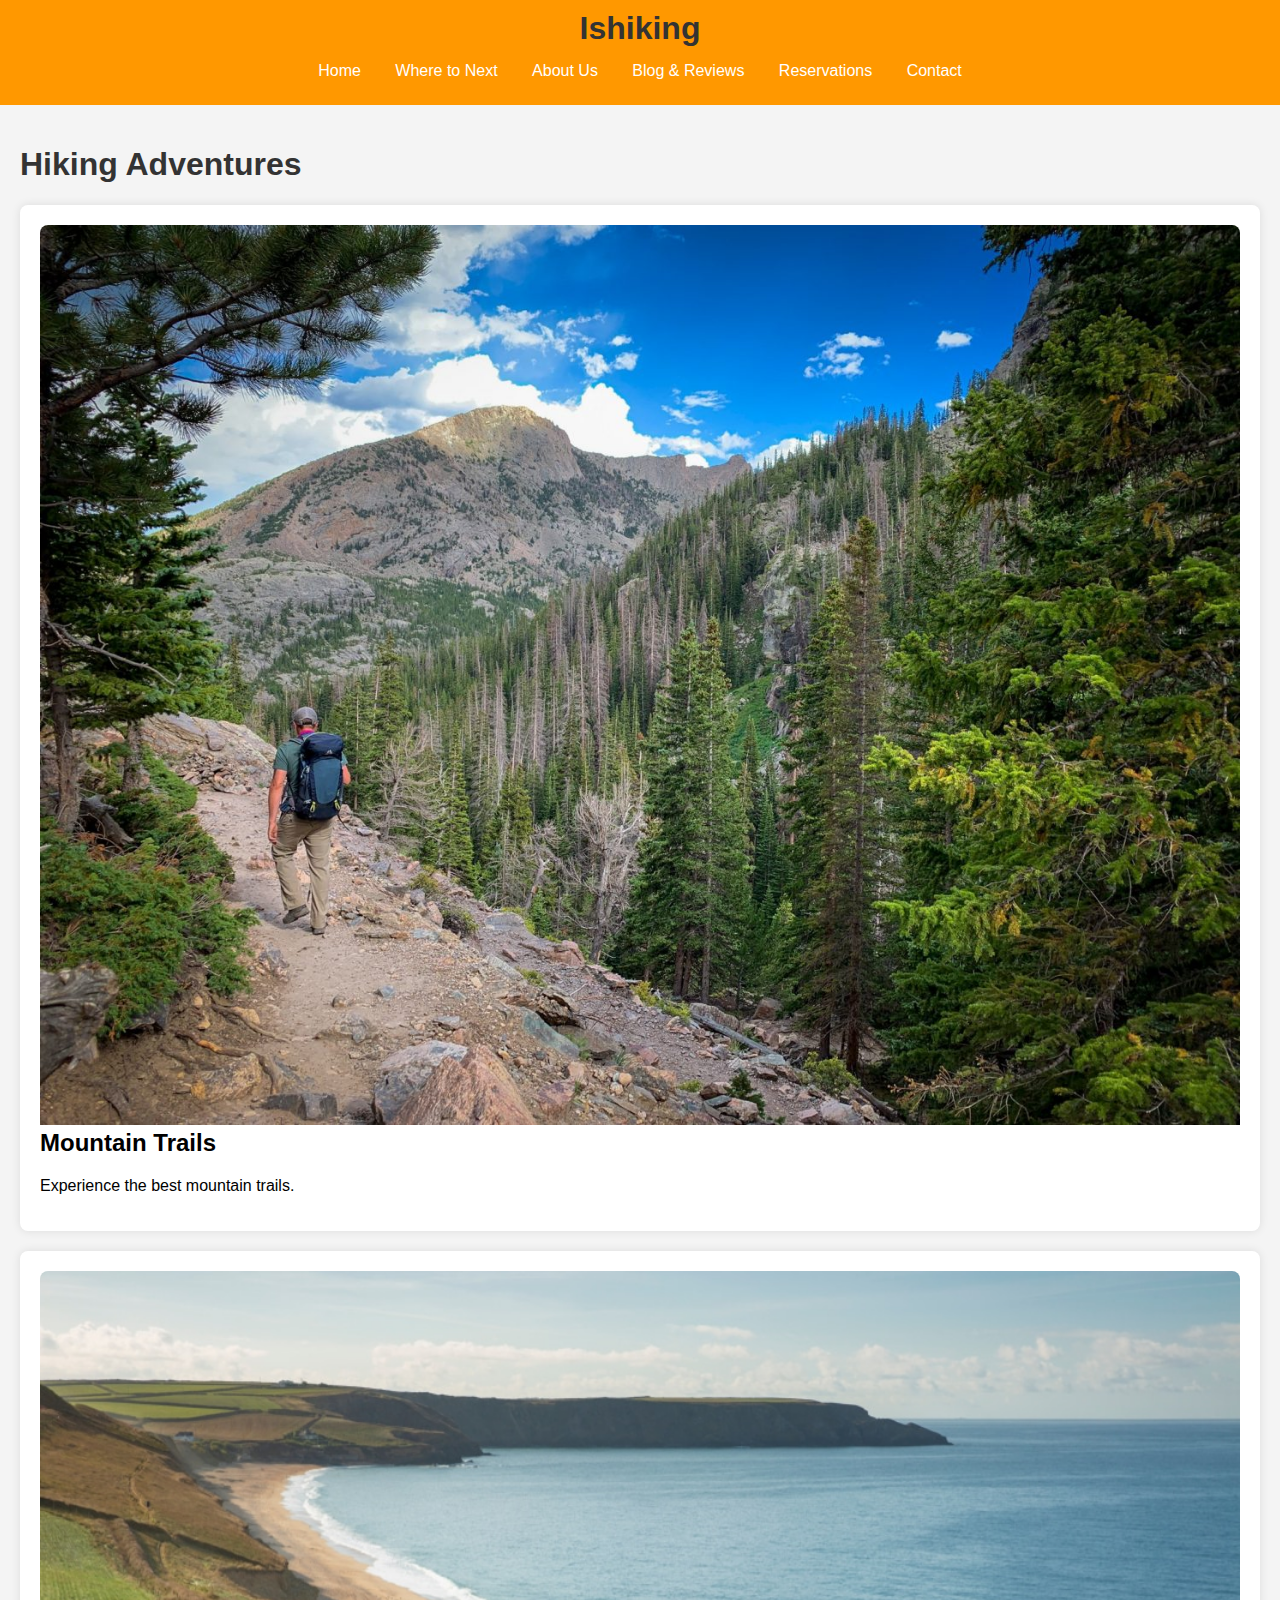
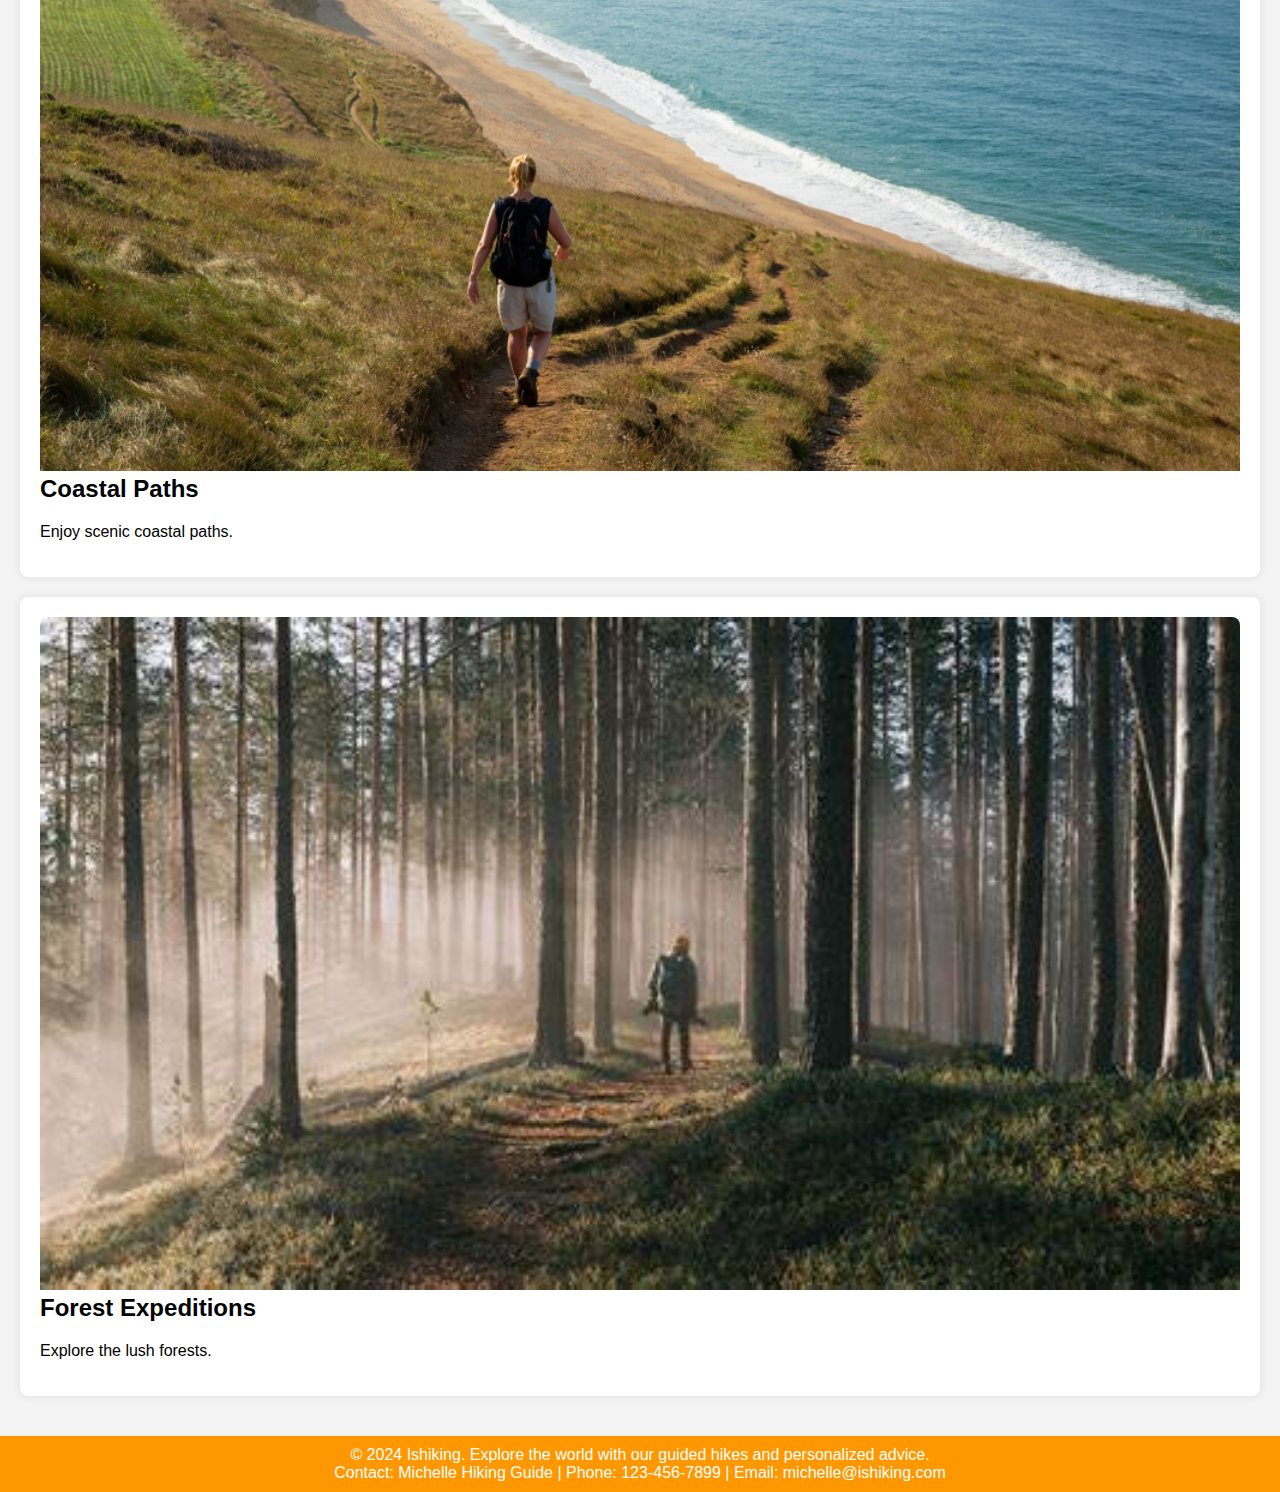
==== index.html @ 53936bbd "index.html fix" ====
<!DOCTYPE html>
<html lang="en">
<head>
    <meta charset="UTF-8">
    <meta name="viewport" content="width=device-width, initial-scale=1.0">
    <link rel="stylesheet" href="styles.css">
    <title>Hiking - Ishiking</title>
</head>
<body>
    <header>
        <h1>Ishiking</h1>
        <nav>
            <a href="index.html">Home</a>
            <a href="next.html">Where to Next</a>
            <a href="about.html">About Us</a>
            <a href="blog-reviews.html">Blog & Reviews</a>
            <a href="reservations.html">Reservations</a>
            <a href="contact.html">Contact</a>
        </nav>
    </header>
    <div class="container">
        <h1>Hiking Adventures</h1>
        <div class="card">
            <img src="images/mountain-trails.jpg" alt="Mountain Trails">
            <h2>Mountain Trails</h2>
            <p>Experience the best mountain trails.</p>
        </div>
        <div class="card">
            <img src="images/coastal-paths.jpg" alt="Coastal Paths">
            <h2>Coastal Paths</h2>
            <p>Enjoy scenic coastal paths.</p>
        </div>
        <div class="card">
            <img src="images/forest-expeditions.jpg" alt="Forest Expeditions">
            <h2>Forest Expeditions</h2>
            <p>Explore the lush forests.</p>
        </div>
    </div>
    <footer>
        © 2024 Ishiking. Explore the world with our guided hikes and personalized advice.
        <br>
        Contact: Michelle Hiking Guide | Phone: 123-456-7899 | Email: michelle@ishiking.com
    </footer>
    <script src="scripts.js"></script>
</body>
</html>
---- styles.css ----
body {
    font-family: Arial, sans-serif;
    margin: 0;
    padding: 0;
    background-color: #f4f4f4;
}

header {
    background-color: #ff9800;
    color: white;
    padding: 10px 0;
    text-align: center;
}

header h1 {
    margin: 0;
}

nav a {
    color: white;
    text-decoration: none;
    padding: 15px;
    display: inline-block;
}

.container {
    padding: 20px;
}

h1 {
    color: #333;
}

.card {
    background: white;
    border-radius: 8px;
    padding: 20px;
    margin: 20px 0;
    box-shadow: 0 0 10px rgba(0, 0, 0, 0.1);
}

.card img {
    width: 100%;
    height: auto;
    border-radius: 8px 8px 0 0;
}

.card h2 {
    margin-top: 0;
}

.btn {
    background-color: #ff9800;
    color: white;
    padding: 10px 20px;
    text-decoration: none;
    border-radius: 5px;
}

form {
    display: flex;
    flex-direction: column;
    width: 300px;
    margin: 20px 0;
}

form input, form button, form textarea, form select {
    padding: 10px;
    margin: 5px 0;
    border-radius: 5px;
    border: 1px solid #ccc;
}

form button {
    background-color: #ff9800;
    color: white;
    border: none;
}

footer {
    background-color: #ff9800;
    color: white;
    text-align: center;
    padding: 10px 0;
    position: relative;
    width: 100%;
}

.destinations .card, .team .card, .highlights .card {
    display: inline-block;
    width: 30%;
    margin: 1%;
    vertical-align: top;
}

@media (max-width: 768px) {
    .destinations .card, .team .card, .highlights .card {
        width: 100%;
    }
}

button, input[type="submit"] {
    cursor: pointer;
}
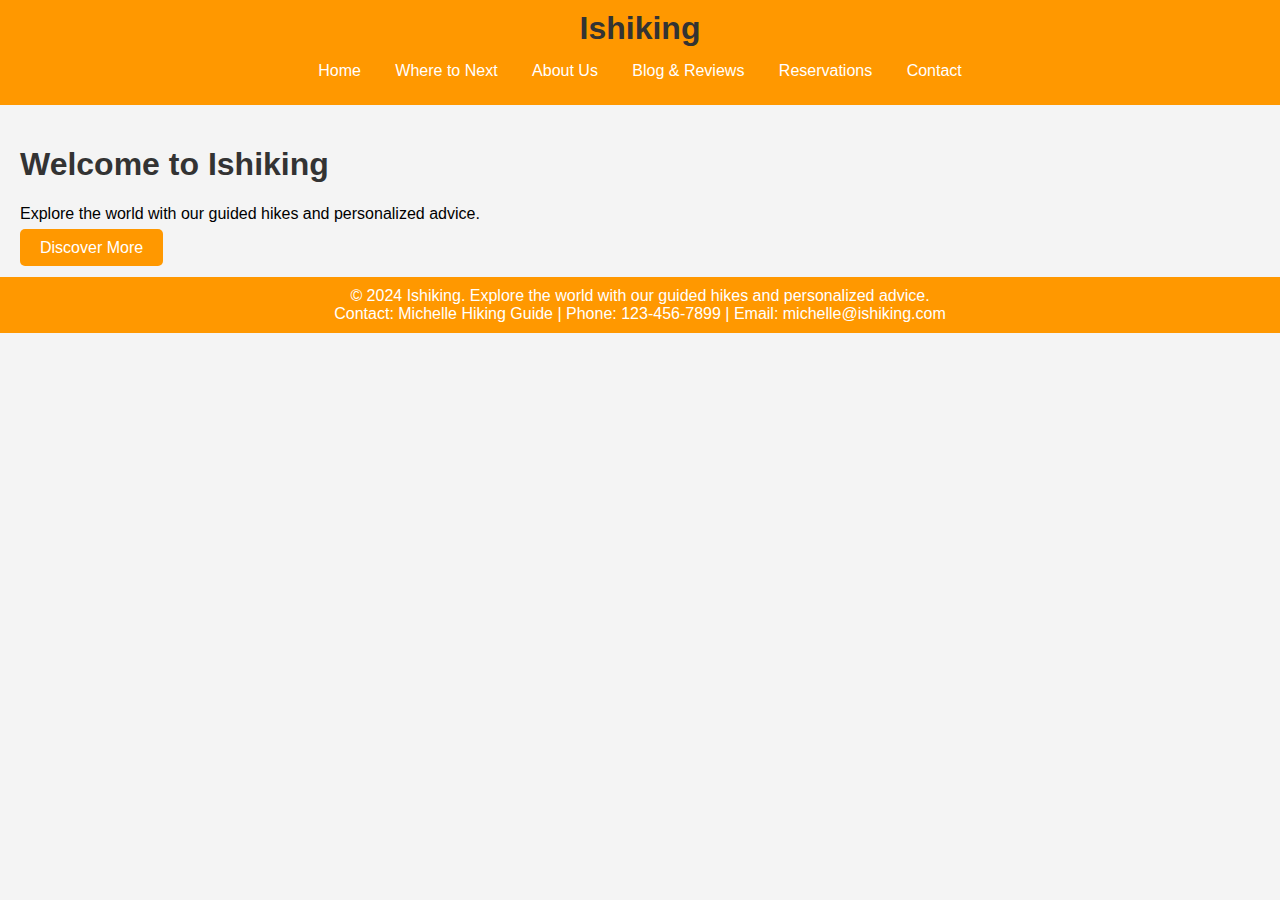
==== commit 02f45426: "update navigation links" ====
--- a/index.html
+++ b/index.html
@@ -4,7 +4,7 @@
     <meta charset="UTF-8">
     <meta name="viewport" content="width=device-width, initial-scale=1.0">
     <link rel="stylesheet" href="styles.css">
-    <title>Hiking - Ishiking</title>
+    <title>Home - Ishiking</title>
 </head>
 <body>
     <header>
@@ -19,22 +19,9 @@
         </nav>
     </header>
     <div class="container">
-        <h1>Hiking Adventures</h1>
-        <div class="card">
-            <img src="images/mountain-trails.jpg" alt="Mountain Trails">
-            <h2>Mountain Trails</h2>
-            <p>Experience the best mountain trails.</p>
-        </div>
-        <div class="card">
-            <img src="images/coastal-paths.jpg" alt="Coastal Paths">
-            <h2>Coastal Paths</h2>
-            <p>Enjoy scenic coastal paths.</p>
-        </div>
-        <div class="card">
-            <img src="images/forest-expeditions.jpg" alt="Forest Expeditions">
-            <h2>Forest Expeditions</h2>
-            <p>Explore the lush forests.</p>
-        </div>
+        <h1>Welcome to Ishiking</h1>
+        <p>Explore the world with our guided hikes and personalized advice.</p>
+        <a href="next.html" class="btn">Discover More</a>
     </div>
     <footer>
         © 2024 Ishiking. Explore the world with our guided hikes and personalized advice.
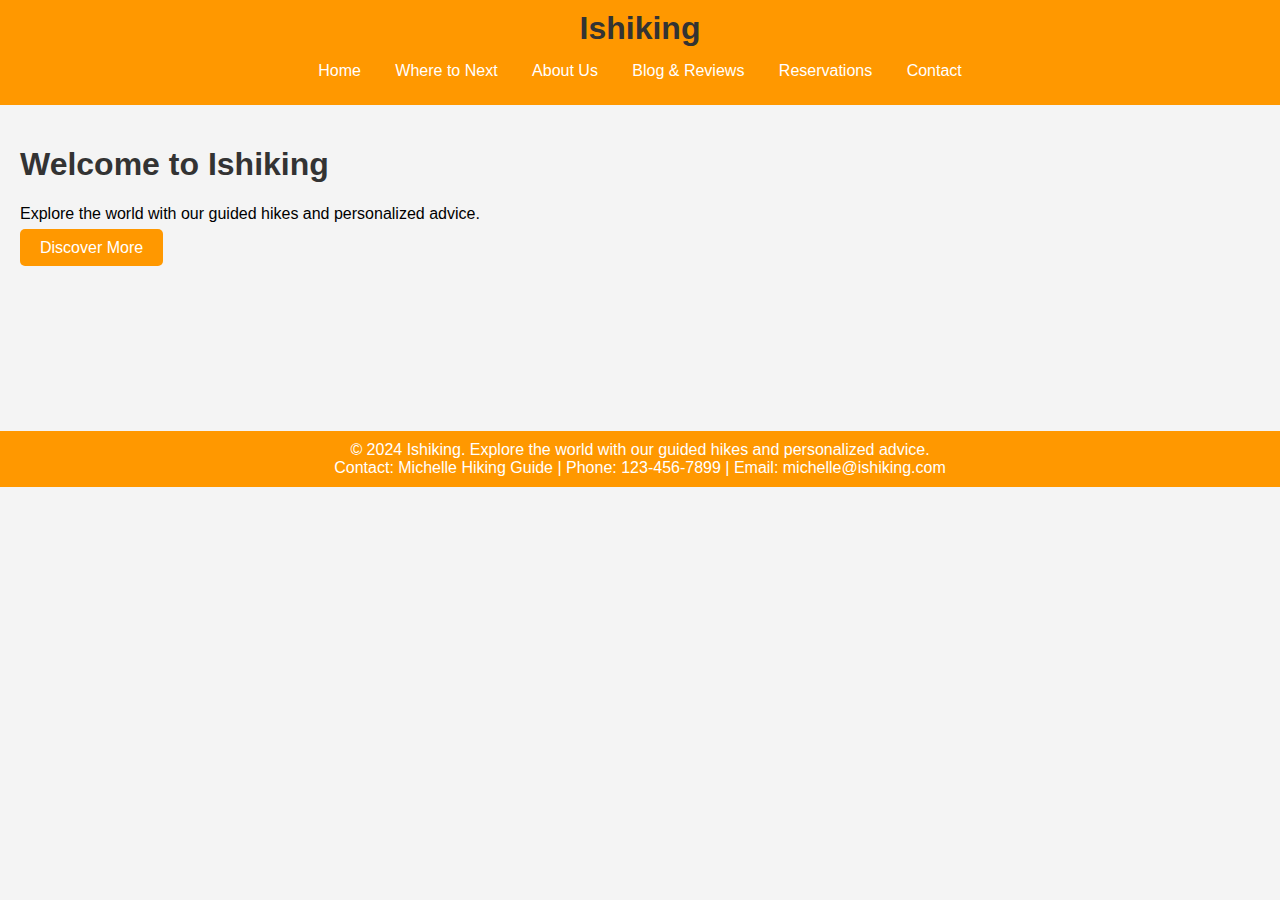
==== commit ee128209: "new structure" ====
--- a/index.html
+++ b/index.html
@@ -22,6 +22,9 @@
         <h1>Welcome to Ishiking</h1>
         <p>Explore the world with our guided hikes and personalized advice.</p>
         <a href="next.html" class="btn">Discover More</a>
+        <div class="video-container">
+            <iframe src="https://www.youtube.com/embed/your_video_id" frameborder="0" allowfullscreen></iframe>
+        </div>
     </div>
     <footer>
         © 2024 Ishiking. Explore the world with our guided hikes and personalized advice.
@@ -32,3 +35,4 @@
 </body>
 </html>
 
+
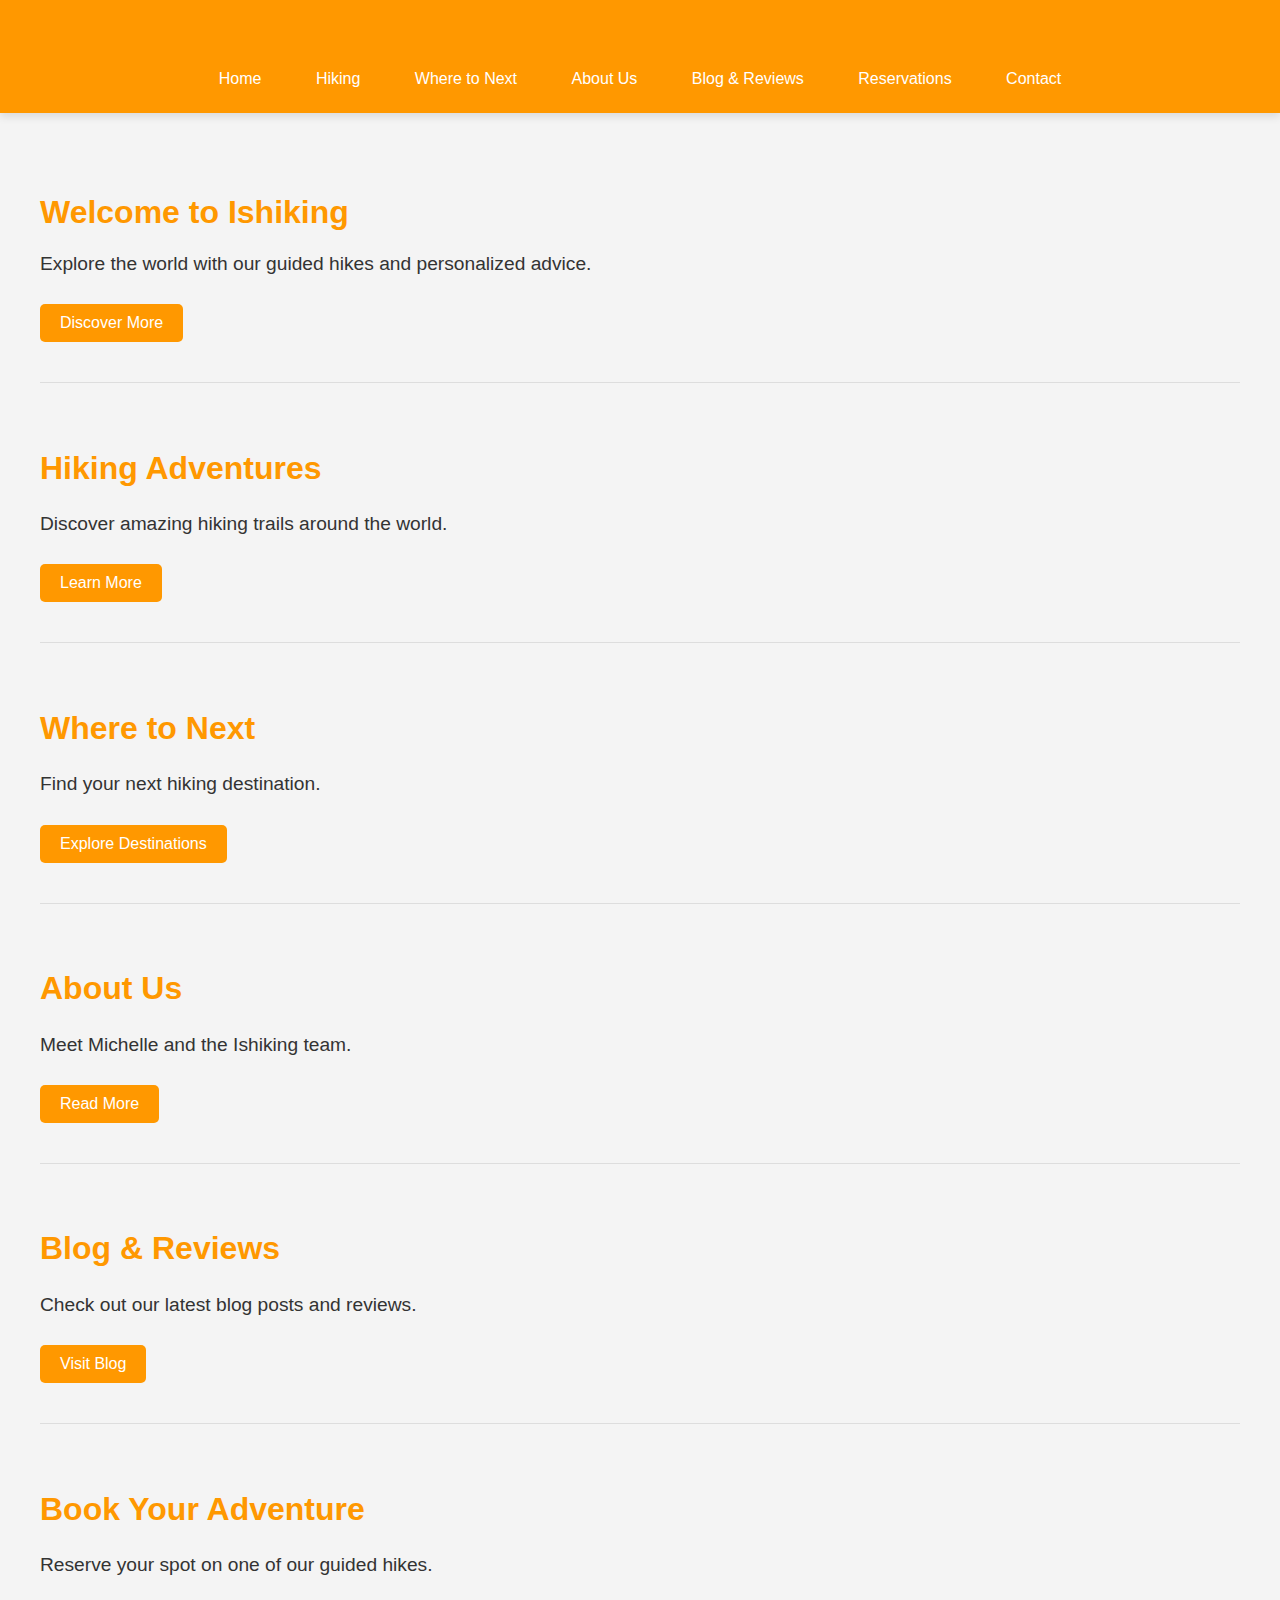
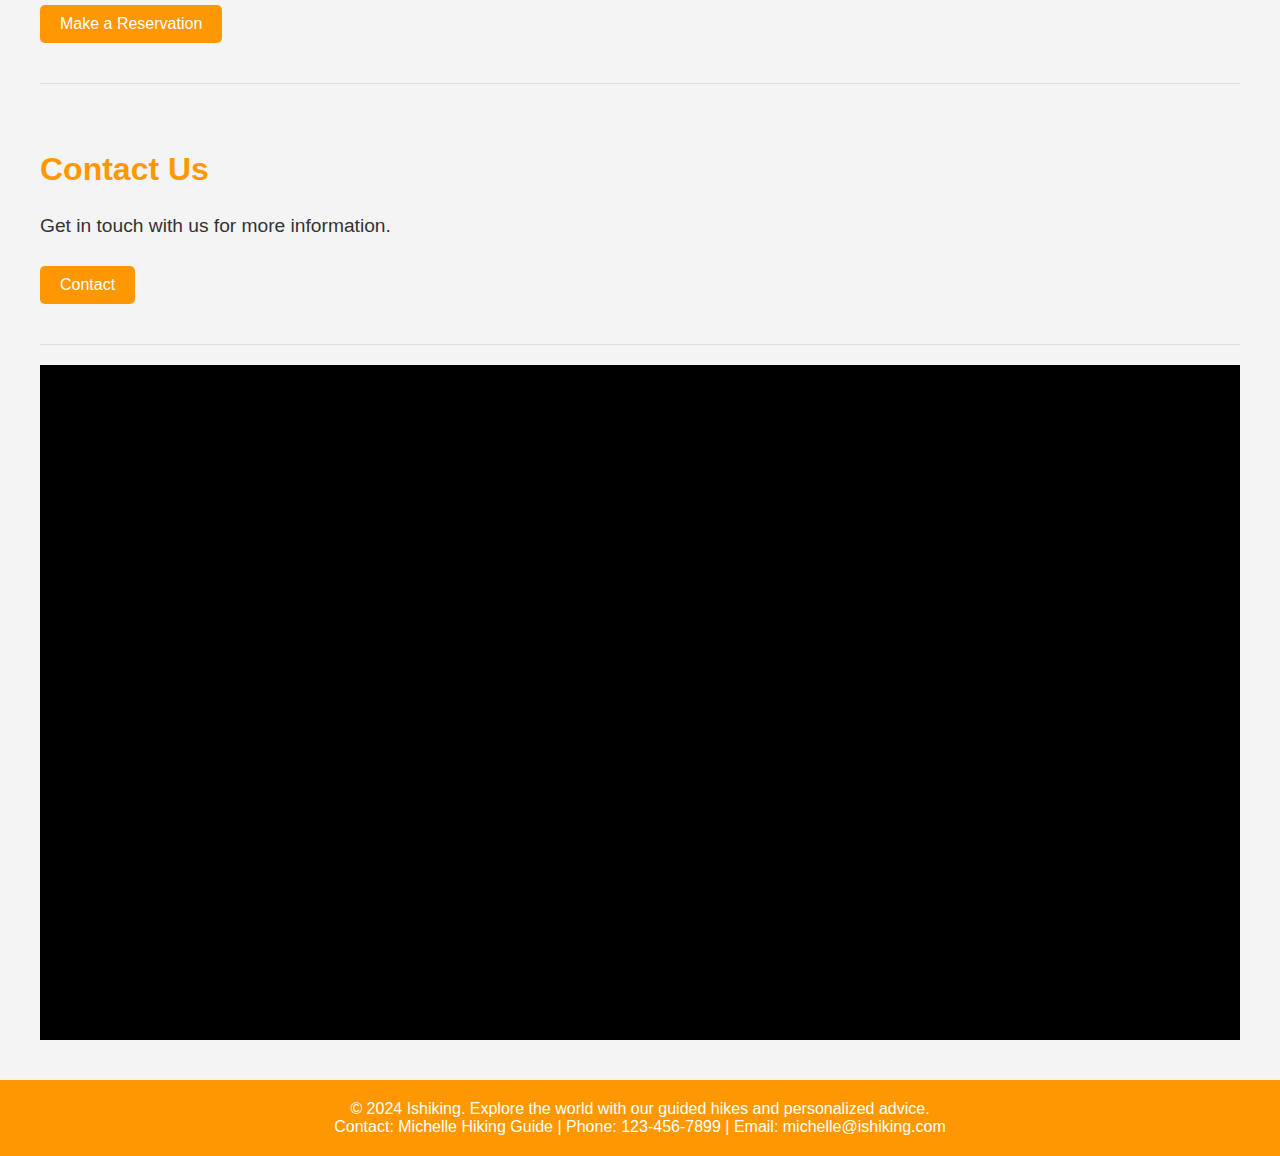
==== commit 5dc92d29: "updated index,css,javascript files" ====
--- a/index.html
+++ b/index.html
@@ -11,6 +11,7 @@
         <h1>Ishiking</h1>
         <nav>
             <a href="index.html">Home</a>
+            <a href="hiking.html">Hiking</a>
             <a href="next.html">Where to Next</a>
             <a href="about.html">About Us</a>
             <a href="blog-reviews.html">Blog & Reviews</a>
@@ -19,9 +20,48 @@
         </nav>
     </header>
     <div class="container">
-        <h1>Welcome to Ishiking</h1>
-        <p>Explore the world with our guided hikes and personalized advice.</p>
-        <a href="next.html" class="btn">Discover More</a>
+        <section id="welcome">
+            <h1>Welcome to Ishiking</h1>
+            <p>Explore the world with our guided hikes and personalized advice.</p>
+            <a href="next.html" class="btn">Discover More</a>
+        </section>
+        
+        <section id="hiking">
+            <h2>Hiking Adventures</h2>
+            <p>Discover amazing hiking trails around the world.</p>
+            <a href="hiking.html" class="btn">Learn More</a>
+        </section>
+        
+        <section id="next">
+            <h2>Where to Next</h2>
+            <p>Find your next hiking destination.</p>
+            <a href="next.html" class="btn">Explore Destinations</a>
+        </section>
+        
+        <section id="about">
+            <h2>About Us</h2>
+            <p>Meet Michelle and the Ishiking team.</p>
+            <a href="about.html" class="btn">Read More</a>
+        </section>
+        
+        <section id="blog">
+            <h2>Blog & Reviews</h2>
+            <p>Check out our latest blog posts and reviews.</p>
+            <a href="blog-reviews.html" class="btn">Visit Blog</a>
+        </section>
+        
+        <section id="reservations">
+            <h2>Book Your Adventure</h2>
+            <p>Reserve your spot on one of our guided hikes.</p>
+            <a href="reservations.html" class="btn">Make a Reservation</a>
+        </section>
+        
+        <section id="contact">
+            <h2>Contact Us</h2>
+            <p>Get in touch with us for more information.</p>
+            <a href="contact.html" class="btn">Contact</a>
+        </section>
+        
         <div class="video-container">
             <iframe src="https://www.youtube.com/embed/your_video_id" frameborder="0" allowfullscreen></iframe>
         </div>
@@ -36,3 +76,4 @@
 </html>
 
 
+
--- a/styles.css
+++ b/styles.css
@@ -1,52 +1,60 @@
+/* styles.css */
 body {
-    font-family: Arial, sans-serif;
+    font-family: 'Arial', sans-serif;
     margin: 0;
     padding: 0;
     background-color: #f4f4f4;
+    color: #333;
 }
 
 header {
     background-color: #ff9800;
     color: white;
-    padding: 10px 0;
+    padding: 15px 0;
     text-align: center;
+    box-shadow: 0 4px 8px rgba(0, 0, 0, 0.1);
 }
 
 header h1 {
     margin: 0;
+    font-size: 2.5em;
 }
 
-nav a {
+header nav a {
     color: white;
     text-decoration: none;
-    padding: 15px;
+    padding: 10px 20px;
+    margin: 0 5px;
     display: inline-block;
+    transition: background 0.3s;
+}
+
+header nav a:hover {
+    background-color: rgba(255, 255, 255, 0.3);
+    border-radius: 5px;
 }
 
 .container {
     padding: 20px;
+    max-width: 1200px;
+    margin: auto;
 }
 
-h1 {
-    color: #333;
+h1, h2 {
+    color: #ff9800;
 }
 
-.card {
-    background: white;
-    border-radius: 8px;
-    padding: 20px;
-    margin: 20px 0;
-    box-shadow: 0 0 10px rgba(0, 0, 0, 0.1);
+section {
+    padding: 40px 0;
+    border-bottom: 1px solid #ddd;
 }
 
-.card img {
-    width: 100%;
-    height: auto;
-    border-radius: 8px 8px 0 0;
+section h2 {
+    font-size: 2em;
 }
 
-.card h2 {
-    margin-top: 0;
+section p {
+    font-size: 1.2em;
 }
 
 .btn {
@@ -55,51 +63,39 @@
     padding: 10px 20px;
     text-decoration: none;
     border-radius: 5px;
+    display: inline-block;
+    margin-top: 10px;
+    transition: background 0.3s;
 }
 
-form {
-    display: flex;
-    flex-direction: column;
-    width: 300px;
-    margin: 20px 0;
-}
-
-form input, form button, form textarea, form select {
-    padding: 10px;
-    margin: 5px 0;
-    border-radius: 5px;
-    border: 1px solid #ccc;
-}
-
-form button {
-    background-color: #ff9800;
-    color: white;
-    border: none;
+.btn:hover {
+    background-color: #e68900;
 }
 
 footer {
     background-color: #ff9800;
     color: white;
     text-align: center;
-    padding: 10px 0;
+    padding: 20px 0;
     position: relative;
+    bottom: 0;
     width: 100%;
 }
 
-.destinations .card, .team .card, .highlights .card {
-    display: inline-block;
-    width: 30%;
-    margin: 1%;
-    vertical-align: top;
+.video-container {
+    position: relative;
+    padding-bottom: 56.25%; /* 16:9 */
+    height: 0;
+    overflow: hidden;
+    max-width: 100%;
+    background: #000;
+    margin: 20px 0;
 }
 
-@media (max-width: 768px) {
-    .destinations .card, .team .card, .highlights .card {
-        width: 100%;
-    }
+.video-container iframe {
+    position: absolute;
+    top: 0;
+    left: 0;
+    width: 100%;
+    height: 100%;
 }
-
-button, input[type="submit"] {
-    cursor: pointer;
-}
-
